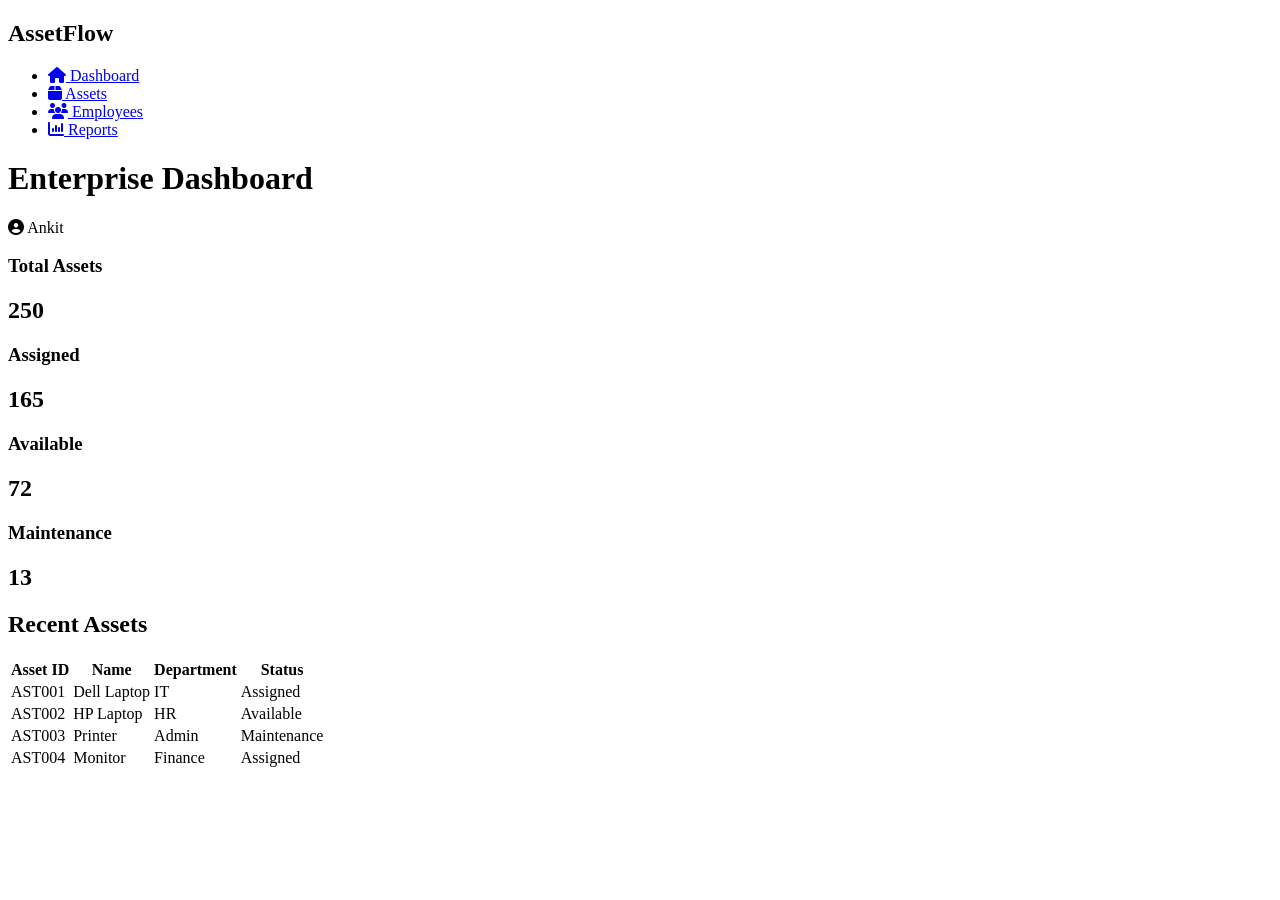
==== templates/dashboard.html @ c1044517 "First project update" ====
<!DOCTYPE html>
<html lang="en">
<head>
    <meta charset="UTF-8">
    <meta name="viewport" content="width=device-width, initial-scale=1.0">
    <title>AssetFlow Dashboard</title>

    <link rel="stylesheet" href="{{ url_for('static', filename='style.css') }}">

    <link href="https://cdnjs.cloudflare.com/ajax/libs/font-awesome/6.5.2/css/all.min.css" rel="stylesheet">
</head>
<body>

<div class="container">

    <!-- Sidebar -->
    <aside class="sidebar">

        <h2>AssetFlow</h2>

        <ul>

            <li><a href="/dashboard"><i class="fa-solid fa-house"></i> Dashboard</a></li>

            <li><a href="/assets"><i class="fa-solid fa-box"></i> Assets</a></li>

            <li><a href="/employees"><i class="fa-solid fa-users"></i> Employees</a></li>

            <li><a href="/reports"><i class="fa-solid fa-chart-column"></i> Reports</a></li>

        </ul>

    </aside>

    <!-- Main -->

    <main class="main">

        <header class="topbar">

            <h1>Enterprise Dashboard</h1>

            <div class="profile">

                <i class="fa-solid fa-user-circle"></i>

                <span>Ankit</span>

            </div>

        </header>

        <!-- Cards -->

        <section class="cards">

            <div class="card">
                <h3>Total Assets</h3>
                <h2>250</h2>
            </div>

            <div class="card">
                <h3>Assigned</h3>
                <h2>165</h2>
            </div>

            <div class="card">
                <h3>Available</h3>
                <h2>72</h2>
            </div>

            <div class="card">
                <h3>Maintenance</h3>
                <h2>13</h2>
            </div>

        </section>

        <!-- Table -->

        <section class="table-section">

            <h2>Recent Assets</h2>

            <table>

                <thead>

                    <tr>

                        <th>Asset ID</th>

                        <th>Name</th>

                        <th>Department</th>

                        <th>Status</th>

                    </tr>

                </thead>

                <tbody>

                    <tr>

                        <td>AST001</td>

                        <td>Dell Laptop</td>

                        <td>IT</td>

                        <td>Assigned</td>

                    </tr>

                    <tr>

                        <td>AST002</td>

                        <td>HP Laptop</td>

                        <td>HR</td>

                        <td>Available</td>

                    </tr>

                    <tr>

                        <td>AST003</td>

                        <td>Printer</td>

                        <td>Admin</td>

                        <td>Maintenance</td>

                    </tr>

                    <tr>

                        <td>AST004</td>

                        <td>Monitor</td>

                        <td>Finance</td>

                        <td>Assigned</td>

                    </tr>

                </tbody>

            </table>

        </section>

    </main>

</div>

</body>
</html>
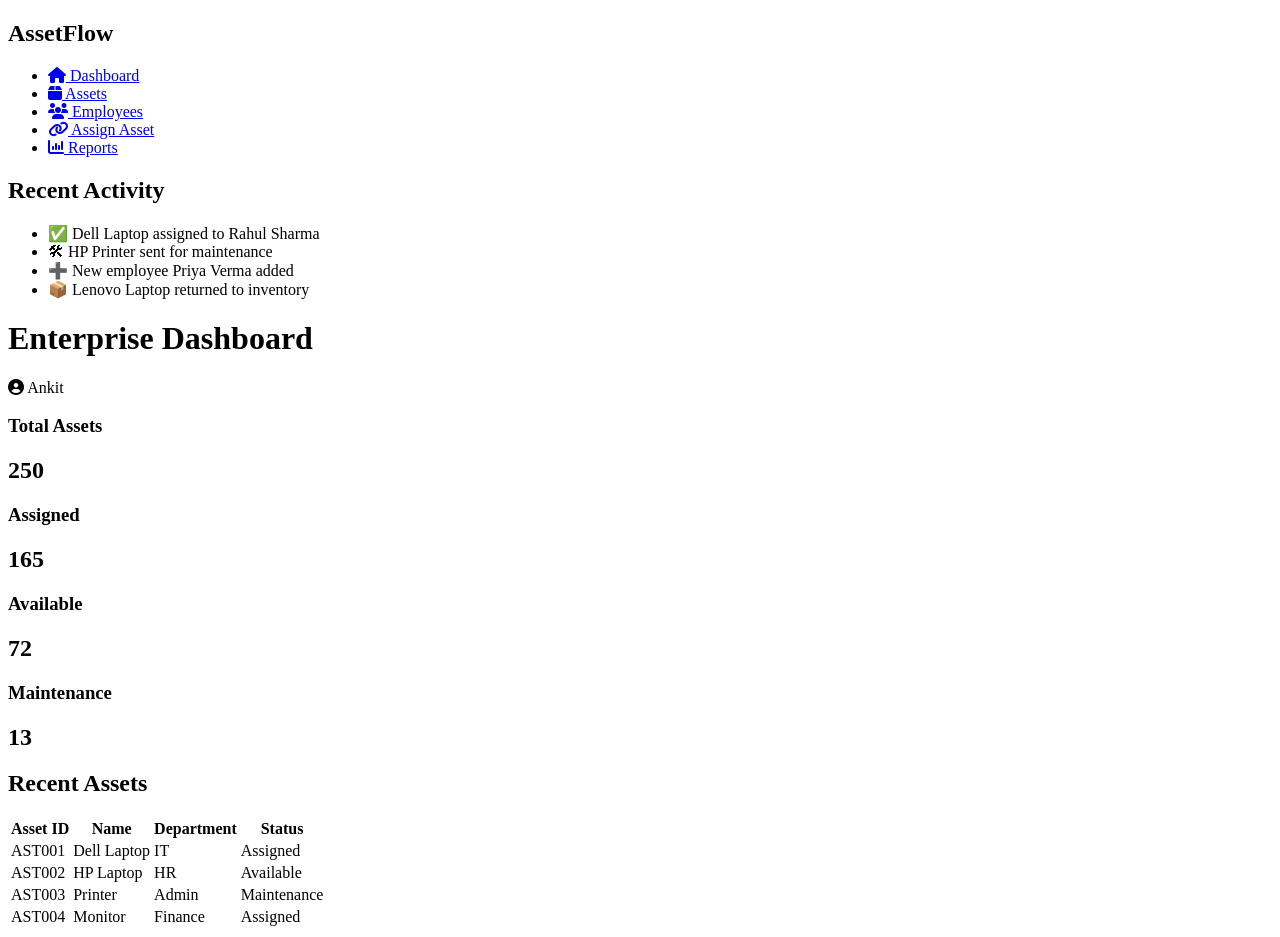
==== commit 3e0873f1: "Completed AssetFlow modules" ====
--- a/templates/dashboard.html
+++ b/templates/dashboard.html
@@ -25,12 +25,31 @@
             <li><a href="/assets"><i class="fa-solid fa-box"></i> Assets</a></li>
 
             <li><a href="/employees"><i class="fa-solid fa-users"></i> Employees</a></li>
+            
+            <li><a href="/assign"><i class="fa-solid fa-link"></i> Assign Asset</a></li>
 
             <li><a href="/reports"><i class="fa-solid fa-chart-column"></i> Reports</a></li>
 
         </ul>
 
     </aside>
+    <section class="activity-section">
+
+    <h2>Recent Activity</h2>
+
+    <ul>
+
+        <li>✅ Dell Laptop assigned to Rahul Sharma</li>
+
+        <li>🛠 HP Printer sent for maintenance</li>
+
+        <li>➕ New employee Priya Verma added</li>
+
+        <li>📦 Lenovo Laptop returned to inventory</li>
+
+    </ul>
+
+</section>
 
     <!-- Main -->
 
